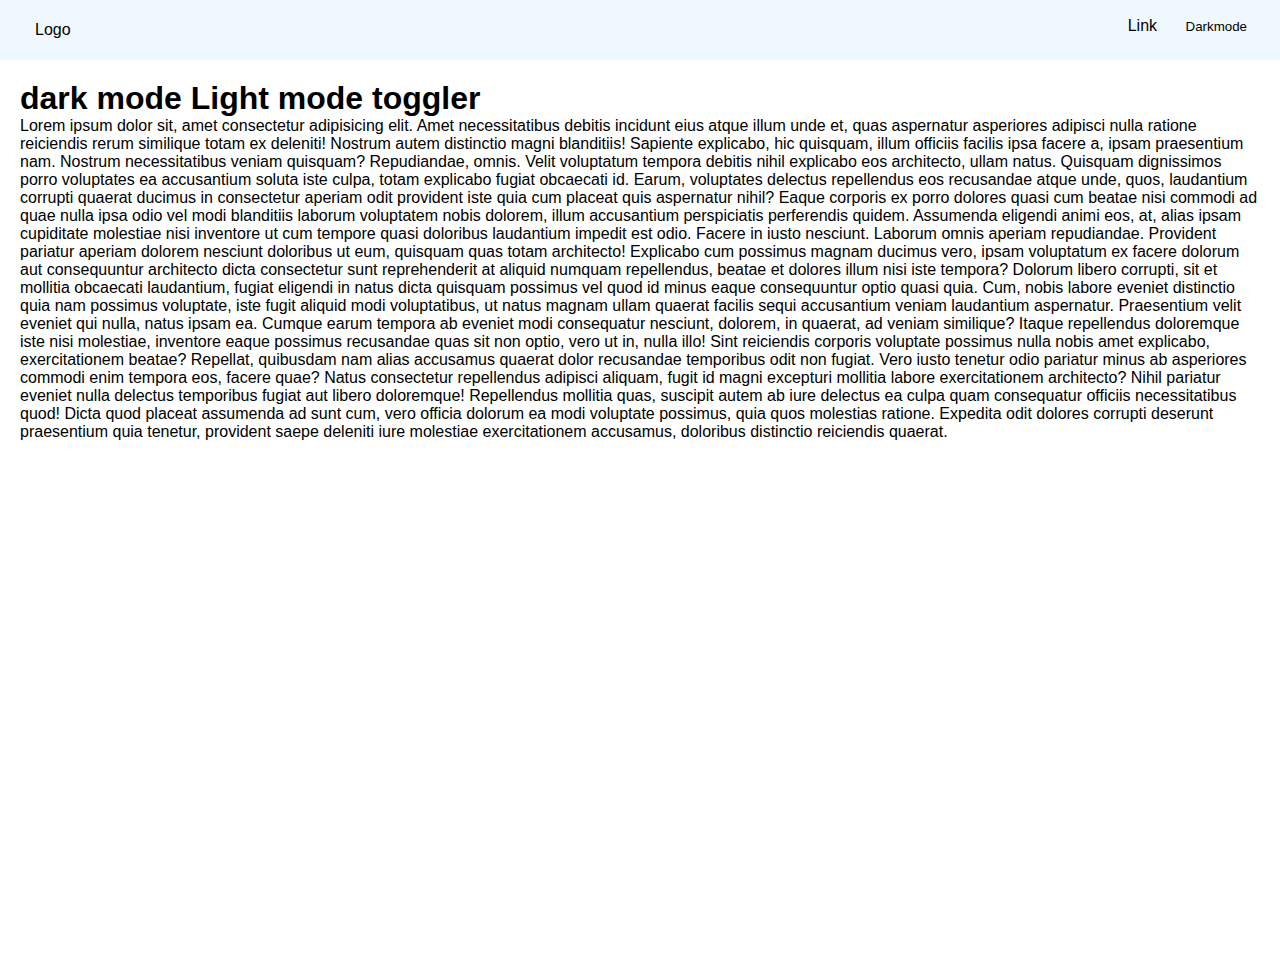
==== 07_darkmode.html @ 47068253 "done" ====
<!DOCTYPE html>
<html lang="en">
<head>
    <meta charset="UTF-8">
    <meta name="viewport" content="width=device-width, initial-scale=1.0">
    <title>Document</title>
    <link rel="stylesheet" href="/07_darkmode.css">
</head>
<body>
    <header>
        <a href="/">Logo</a>
        <nav>
            <a href="">Link</a>
            <button id="toggler" class="dark-mode-btn">Darkmode</button>
        </nav>
    </header>

    <main>
<h1>dark mode Light mode toggler</h1>
<p>Lorem ipsum dolor sit, amet consectetur adipisicing elit. Amet necessitatibus debitis incidunt eius atque illum unde et, quas aspernatur asperiores adipisci nulla ratione reiciendis rerum similique totam ex deleniti! Nostrum autem distinctio magni blanditiis! Sapiente explicabo, hic quisquam, illum officiis facilis ipsa facere a, ipsam praesentium nam. Nostrum necessitatibus veniam quisquam? Repudiandae, omnis. Velit voluptatum tempora debitis nihil explicabo eos architecto, ullam natus. Quisquam dignissimos porro voluptates ea accusantium soluta iste culpa, totam explicabo fugiat obcaecati id. Earum, voluptates delectus repellendus eos recusandae atque unde, quos, laudantium corrupti quaerat ducimus in consectetur aperiam odit provident iste quia cum placeat quis aspernatur nihil? Eaque corporis ex porro dolores quasi cum beatae nisi commodi ad quae nulla ipsa odio vel modi blanditiis laborum voluptatem nobis dolorem, illum accusantium perspiciatis perferendis quidem. Assumenda eligendi animi eos, at, alias ipsam cupiditate molestiae nisi inventore ut cum tempore quasi doloribus laudantium impedit est odio. Facere in iusto nesciunt. Laborum omnis aperiam repudiandae. Provident pariatur aperiam dolorem nesciunt doloribus ut eum, quisquam quas totam architecto! Explicabo cum possimus magnam ducimus vero, ipsam voluptatum ex facere dolorum aut consequuntur architecto dicta consectetur sunt reprehenderit at aliquid numquam repellendus, beatae et dolores illum nisi iste tempora? Dolorum libero corrupti, sit et mollitia obcaecati laudantium, fugiat eligendi in natus dicta quisquam possimus vel quod id minus eaque consequuntur optio quasi quia. Cum, nobis labore eveniet distinctio quia nam possimus voluptate, iste fugit aliquid modi voluptatibus, ut natus magnam ullam quaerat facilis sequi accusantium veniam laudantium aspernatur. Praesentium velit eveniet qui nulla, natus ipsam ea. Cumque earum tempora ab eveniet modi consequatur nesciunt, dolorem, in quaerat, ad veniam similique? Itaque repellendus doloremque iste nisi molestiae, inventore eaque possimus recusandae quas sit non optio, vero ut in, nulla illo! Sint reiciendis corporis voluptate possimus nulla nobis amet explicabo, exercitationem beatae? Repellat, quibusdam nam alias accusamus quaerat dolor recusandae temporibus odit non fugiat. Vero iusto tenetur odio pariatur minus ab asperiores commodi enim tempora eos, facere quae? Natus consectetur repellendus adipisci aliquam, fugit id magni excepturi mollitia labore exercitationem architecto? Nihil pariatur eveniet nulla delectus temporibus fugiat aut libero doloremque! Repellendus mollitia quas, suscipit autem ab iure delectus ea culpa quam consequatur officiis necessitatibus quod! Dicta quod placeat assumenda ad sunt cum, vero officia dolorum ea modi voluptate possimus, quia quos molestias ratione. Expedita odit dolores corrupti deserunt praesentium quia tenetur, provident saepe deleniti iure molestiae exercitationem accusamus, doloribus distinctio reiciendis quaerat.</p>
    </main>
    <script src="/07_darkmode.js"></script>
</body>
</html>
---- 07_darkmode.css ----
*{
    margin: 0;
    padding: 0;
    box-sizing: border-box;
    transition: all 0.2s linear;
}
body{
    font-family: 'Lucida Sans', 'Lucida Sans Regular', 'Lucida Grande', 'Lucida Sans Unicode', Geneva, Verdana, sans-serif;
}
header{
display: flex;
justify-content: space-between;
padding: 14px 22px;
background-color: aliceblue;
}
main{
    padding: 20px;
    min-height: 100vh;
}
button{
    padding: 5px 11px;
    border: none;
    background-color: black;
    color: white;
}
a{
    text-decoration: none;
    color: inherit;
    padding: 7px 13px;
}
.dark-header{
    color: aliceblue;
    background-color: rgba(0, 0, 0, 0.726);
}
.dark-mode-btn{
    background-color: aliceblue;
    color: black;
}
.dark-main{
    background-color: rgb(56, 56, 54);
    color: aliceblue;
}
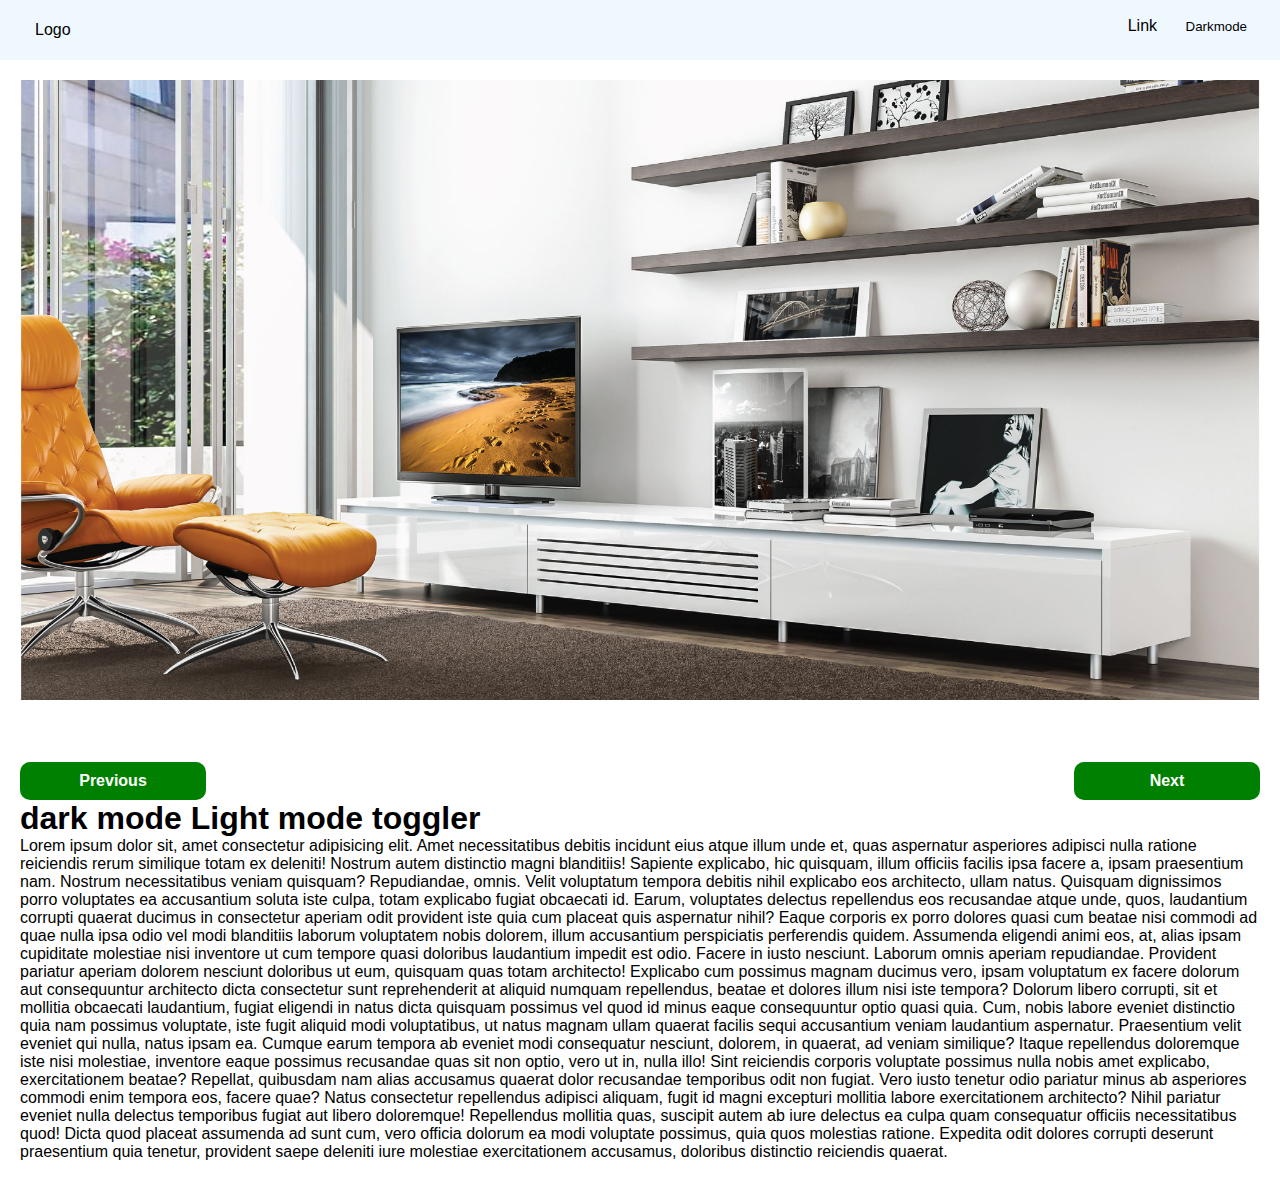
==== commit 39aa2bc4: "done" ====
--- a/07_darkmode.html
+++ b/07_darkmode.html
@@ -5,6 +5,8 @@
     <meta name="viewport" content="width=device-width, initial-scale=1.0">
     <title>Document</title>
     <link rel="stylesheet" href="/07_darkmode.css">
+    <link rel="stylesheet" href="https://cdnjs.cloudflare.com/ajax/libs/font-awesome/6.6.0/css/all.min.css">
+    
 </head>
 <body>
     <header>
@@ -13,9 +15,35 @@
             <a href="">Link</a>
             <button id="toggler" class="dark-mode-btn">Darkmode</button>
         </nav>
+       
     </header>
 
     <main>
+
+        <div id="sign-in" class="modal hidden">
+            <form action="">
+                <button type="button" id="close"><i class="fa-solid fa-xmark" style="color: #111212;"></i></button>
+                <input type="text" placeholder="email">
+                <input type="password" name="" id="" placeholder="password">
+                <button type="submit" id="sign">Sign in</button>
+            </form>
+        </div>
+    <div class="container">
+            <div class="images">
+                <img src="/images/img-5.jpg" alt="">
+            </div>
+            <div class="images">
+                <img src="/images/img-6.jpg" alt="">
+            </div>
+            <div class="images">
+                <img src="/images/img-7.jpg" alt="">
+            </div>
+    </div>
+        <div class="buttons">
+            <a id="button1" onclick="shiftSlide(-1)">Previous</a>
+            <a id="button2" onclick="shiftSlide(1)">Next</a>
+        </div>
+    </div>
 <h1>dark mode Light mode toggler</h1>
 <p>Lorem ipsum dolor sit, amet consectetur adipisicing elit. Amet necessitatibus debitis incidunt eius atque illum unde et, quas aspernatur asperiores adipisci nulla ratione reiciendis rerum similique totam ex deleniti! Nostrum autem distinctio magni blanditiis! Sapiente explicabo, hic quisquam, illum officiis facilis ipsa facere a, ipsam praesentium nam. Nostrum necessitatibus veniam quisquam? Repudiandae, omnis. Velit voluptatum tempora debitis nihil explicabo eos architecto, ullam natus. Quisquam dignissimos porro voluptates ea accusantium soluta iste culpa, totam explicabo fugiat obcaecati id. Earum, voluptates delectus repellendus eos recusandae atque unde, quos, laudantium corrupti quaerat ducimus in consectetur aperiam odit provident iste quia cum placeat quis aspernatur nihil? Eaque corporis ex porro dolores quasi cum beatae nisi commodi ad quae nulla ipsa odio vel modi blanditiis laborum voluptatem nobis dolorem, illum accusantium perspiciatis perferendis quidem. Assumenda eligendi animi eos, at, alias ipsam cupiditate molestiae nisi inventore ut cum tempore quasi doloribus laudantium impedit est odio. Facere in iusto nesciunt. Laborum omnis aperiam repudiandae. Provident pariatur aperiam dolorem nesciunt doloribus ut eum, quisquam quas totam architecto! Explicabo cum possimus magnam ducimus vero, ipsam voluptatum ex facere dolorum aut consequuntur architecto dicta consectetur sunt reprehenderit at aliquid numquam repellendus, beatae et dolores illum nisi iste tempora? Dolorum libero corrupti, sit et mollitia obcaecati laudantium, fugiat eligendi in natus dicta quisquam possimus vel quod id minus eaque consequuntur optio quasi quia. Cum, nobis labore eveniet distinctio quia nam possimus voluptate, iste fugit aliquid modi voluptatibus, ut natus magnam ullam quaerat facilis sequi accusantium veniam laudantium aspernatur. Praesentium velit eveniet qui nulla, natus ipsam ea. Cumque earum tempora ab eveniet modi consequatur nesciunt, dolorem, in quaerat, ad veniam similique? Itaque repellendus doloremque iste nisi molestiae, inventore eaque possimus recusandae quas sit non optio, vero ut in, nulla illo! Sint reiciendis corporis voluptate possimus nulla nobis amet explicabo, exercitationem beatae? Repellat, quibusdam nam alias accusamus quaerat dolor recusandae temporibus odit non fugiat. Vero iusto tenetur odio pariatur minus ab asperiores commodi enim tempora eos, facere quae? Natus consectetur repellendus adipisci aliquam, fugit id magni excepturi mollitia labore exercitationem architecto? Nihil pariatur eveniet nulla delectus temporibus fugiat aut libero doloremque! Repellendus mollitia quas, suscipit autem ab iure delectus ea culpa quam consequatur officiis necessitatibus quod! Dicta quod placeat assumenda ad sunt cum, vero officia dolorum ea modi voluptate possimus, quia quos molestias ratione. Expedita odit dolores corrupti deserunt praesentium quia tenetur, provident saepe deleniti iure molestiae exercitationem accusamus, doloribus distinctio reiciendis quaerat.</p>
     </main>
--- a/07_darkmode.css
+++ b/07_darkmode.css
@@ -12,8 +12,47 @@
 justify-content: space-between;
 padding: 14px 22px;
 background-color: aliceblue;
+
+}
+.container{
+    width: 100%;
+    display: flex;
+    position: relative;
+    margin: auto;
+    overflow: hidden;
+}
+.images{
+    display: none;
+    
+}
+.images img{
+    width: 100%;
+    vertical-align: middle;
+}
+.buttons{
+    margin-top: 5%;
+    display: flex;
+    justify-content: space-between;
+}
+.buttons a{
+    background-color: green;
+    color: white;
+    font-weight: 800;
+    padding: 10px;
+    width: 15%;
+    border: none;
+    border-radius: 10px;
+    transition: 0.2 ease;
+    text-align: center;
+}
+.buttons button:hover{
+    cursor: pointer;
+    background-color: rgb(121, 194, 121);
+    transition: all 0.4s ease-in-out;
+    color: black;
 }
 main{
+    width: 100%;
     padding: 20px;
     min-height: 100vh;
 }
@@ -39,4 +78,41 @@
 .dark-main{
     background-color: rgb(56, 56, 54);
     color: aliceblue;
+}
+/* sign in modal */
+.modal{
+    position: fixed;
+    inset: 0;
+    background-color: rgba(0, 0, 0, 0.454);
+    z-index: 100;
+    
+}
+.modal form{
+    background-color: white;
+    width: 40%;
+    padding: 20px;
+    border-radius: 11px;
+    display: flex;
+    flex-direction: column;
+    margin: 100px auto;
+    gap: 18px;
+    
+}
+#close{
+    align-self: flex-end;
+    background-color: red;
+    color: aliceblue;
+
+}
+.modal input , .modal button{
+    border-radius: 8px;
+    padding: 10px;
+    font: inherit;
+}
+.modal button[type="submit"]{
+    background-color: green;
+    color: white;
+}
+.hidden{
+    display: none;
 }